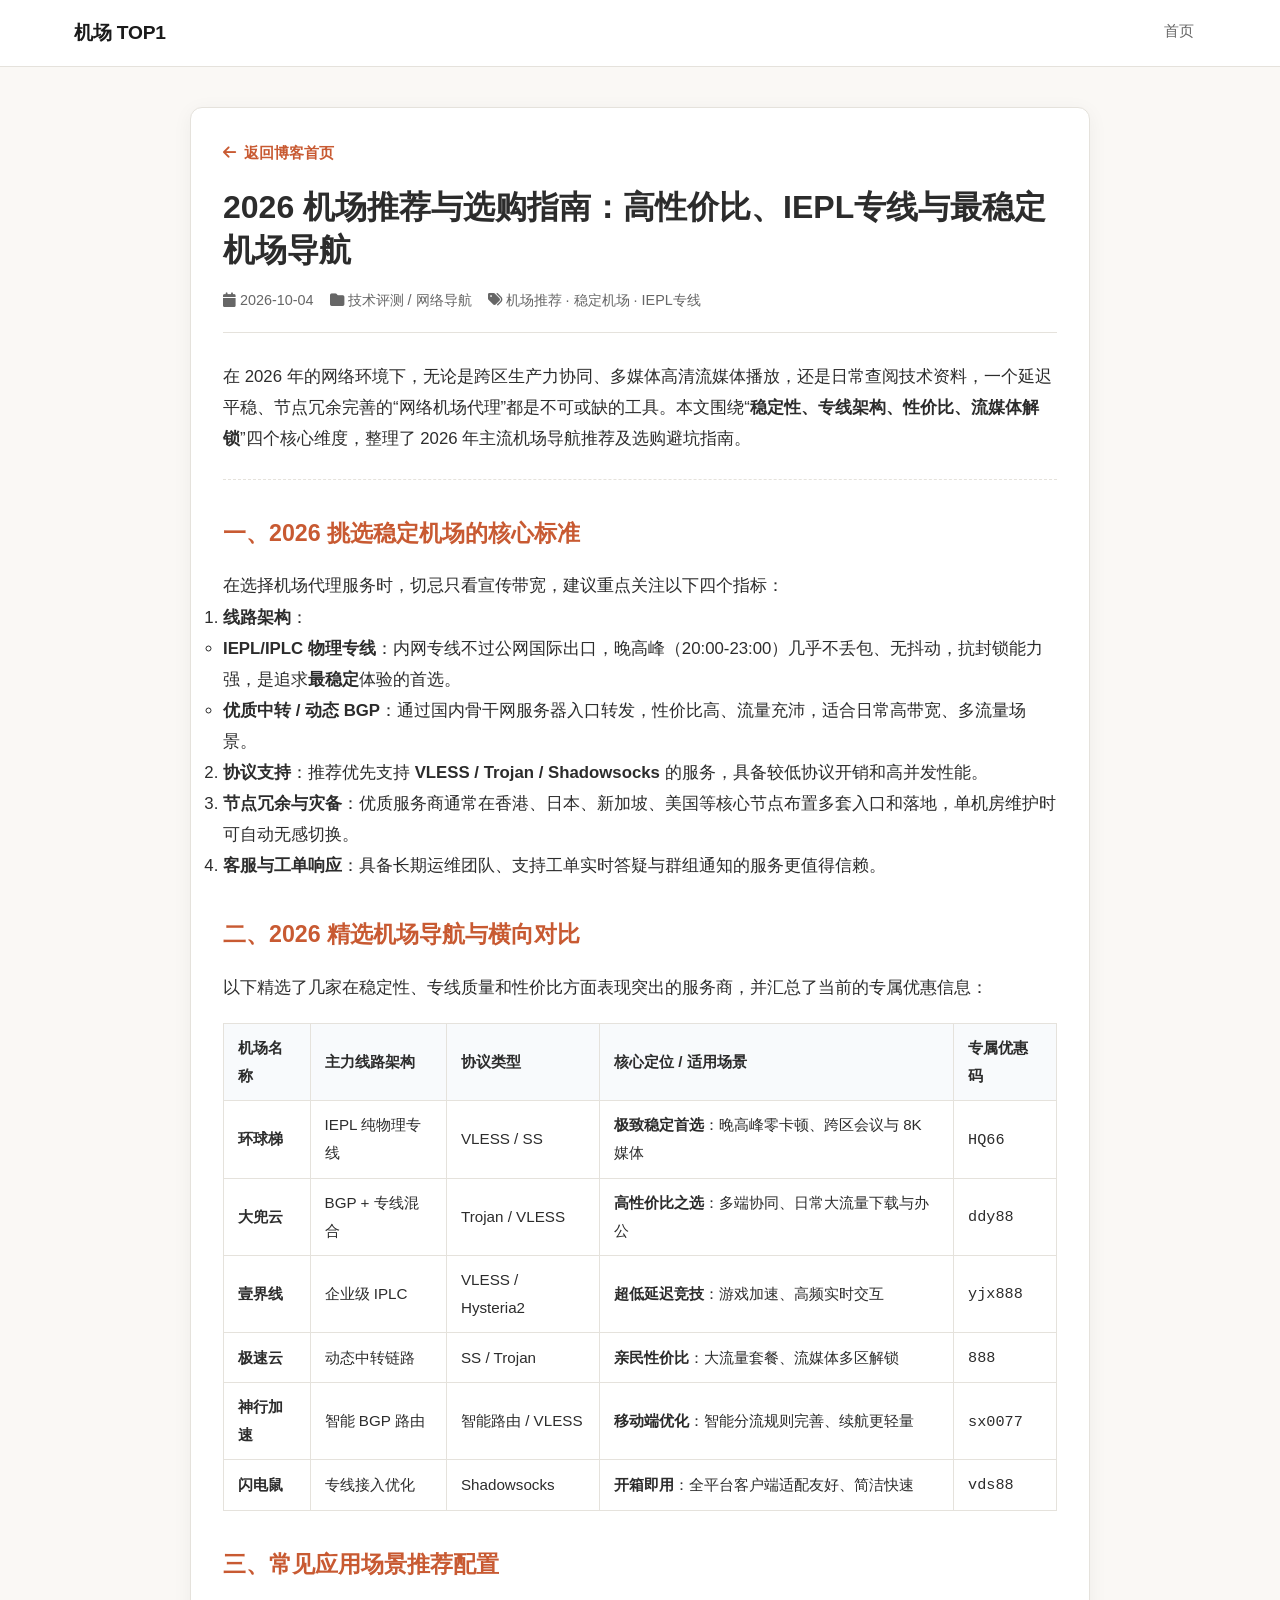
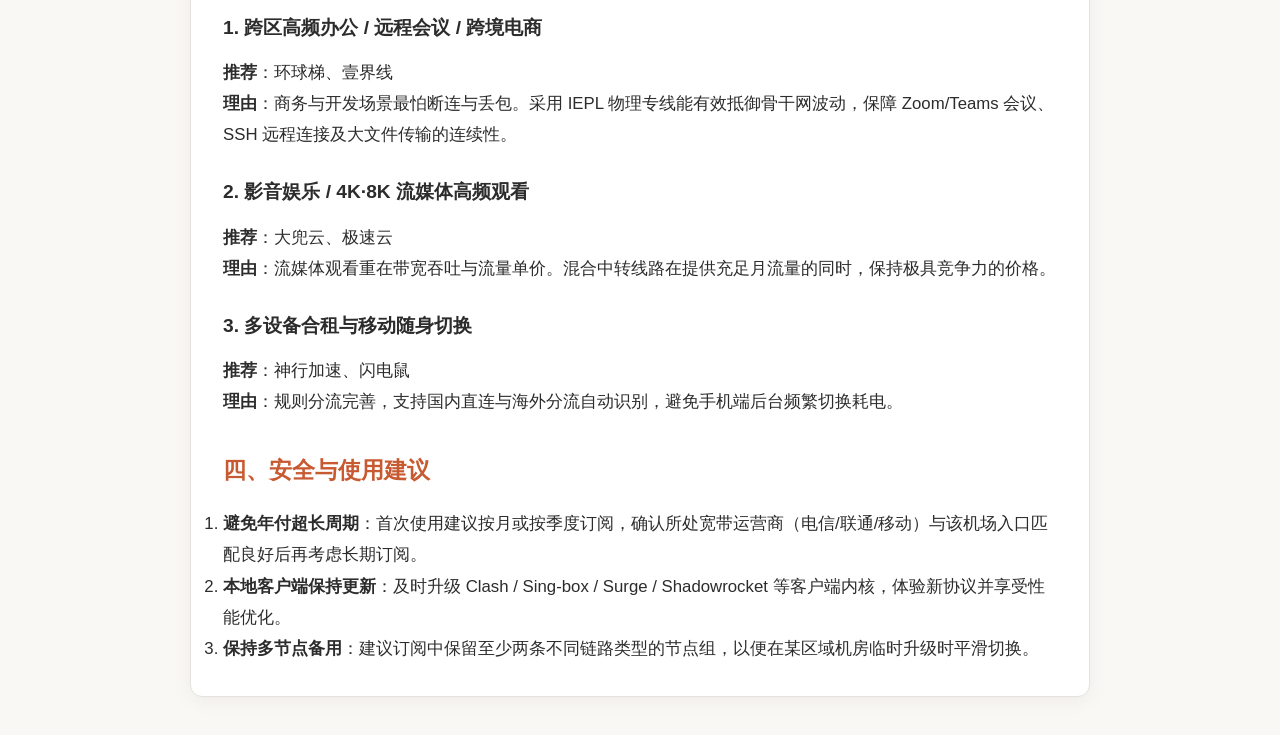
==== posts/2026-airport-recommendation-guide.html @ deb45aac "feat: integrate 2026 airport recommendation guide into index.html and generate static post HTML page" ====
<!DOCTYPE html>
<html lang="zh-CN">
<head>
    <meta charset="UTF-8">
    <meta name="viewport" content="width=device-width, initial-scale=1.0">
    <title>2026 机场推荐与选购指南：高性价比、IEPL专线与最稳定机场导航 - 机场 TOP1</title>
    <meta name="description" content="2026 最新机场推荐与导航评测。盘点环球梯、大兜云、壹界线等主流高性价比与IEPL专线稳定机场，附专属优惠码与选购避坑指南。">
    <!-- Google Fonts -->
    <link rel="preconnect" href="https://fonts.googleapis.com">
    <link rel="preconnect" href="https://fonts.gstatic.com" crossorigin>
    <link href="https://fonts.googleapis.com/css2?family=Inter:wght@300;400;500;600;700;800&family=JetBrains+Mono:wght@400;500;700&family=Outfit:wght@500;600;700;800&display=swap" rel="stylesheet">
    <!-- FontAwesome for Icons -->
    <link rel="stylesheet" href="https://cdnjs.cloudflare.com/ajax/libs/font-awesome/6.4.0/css/all.min.css">
    <link rel="stylesheet" href="../css/styles.css">
    <style>
        .post-container {
            max-width: 900px;
            margin: 40px auto;
            padding: 32px;
            background: var(--bg-card, #FFFFFF);
            border: 1px solid var(--border-color, #E2E8F0);
            border-radius: 12px;
            box-shadow: 0 4px 20px rgba(0,0,0,0.05);
        }
        .post-header {
            margin-bottom: 28px;
            padding-bottom: 20px;
            border-bottom: 1px solid var(--border-color, #E2E8F0);
        }
        .post-title {
            font-size: 2rem;
            font-weight: 800;
            color: var(--text-main, #1A202C);
            line-height: 1.35;
            margin-bottom: 16px;
        }
        .post-meta {
            display: flex;
            gap: 16px;
            flex-wrap: wrap;
            font-size: 0.9rem;
            color: var(--text-muted, #64748B);
        }
        .post-content {
            font-size: 1.05rem;
            line-height: 1.85;
            color: var(--text-main, #334155);
        }
        .post-content h2 {
            font-size: 1.45rem;
            margin-top: 32px;
            margin-bottom: 16px;
            color: var(--primary-cyan, #0284C7);
        }
        .post-content h3 {
            font-size: 1.2rem;
            margin-top: 24px;
            margin-bottom: 12px;
        }
        .post-content table {
            width: 100%;
            border-collapse: collapse;
            margin: 20px 0;
        }
        .post-content th, .post-content td {
            border: 1px solid var(--border-color, #CBD5E1);
            padding: 10px 14px;
            text-align: left;
            font-size: 0.95rem;
        }
        .post-content th {
            background: var(--bg-alt, #F8FAFC);
        }
        .back-home {
            display: inline-flex;
            align-items: center;
            gap: 8px;
            margin-bottom: 20px;
            color: var(--primary-cyan, #0284C7);
            font-weight: 600;
            text-decoration: none;
        }
    </style>
</head>
<body>
    <header class="site-header">
        <div class="header-container">
            <a href="../index.html" class="brand-logo" style="text-decoration:none;">
                <span class="brand-name">机场 TOP1</span>
            </a>
            <nav class="main-nav">
                <ul class="nav-list">
                    <li class="nav-item"><a href="../index.html" style="color:inherit;text-decoration:none;">首页</a></li>
                </ul>
            </nav>
        </div>
    </header>

    <main class="post-container">
        <a href="../index.html#blog" class="back-home"><i class="fa-solid fa-arrow-left"></i> 返回博客首页</a>
        
        <article class="post-header">
            <h1 class="post-title">2026 机场推荐与选购指南：高性价比、IEPL专线与最稳定机场导航</h1>
            <div class="post-meta">
                <span><i class="fa-solid fa-calendar"></i> 2026-10-04</span>
                <span><i class="fa-solid fa-folder"></i> 技术评测 / 网络导航</span>
                <span><i class="fa-solid fa-tags"></i> 机场推荐 · 稳定机场 · IEPL专线</span>
            </div>
        </article>

        <section class="post-content">
            <p>在 2026 年的网络环境下，无论是跨区生产力协同、多媒体高清流媒体播放，还是日常查阅技术资料，一个延迟平稳、节点冗余完善的“网络机场代理”都是不可或缺的工具。本文围绕“<strong>稳定性、专线架构、性价比、流媒体解锁</strong>”四个核心维度，整理了 2026 年主流机场导航推荐及选购避坑指南。</p>

            <hr style="margin:24px 0; border:0; border-top:1px dashed var(--border-color,#CBD5E1);">

            <h2>一、2026 挑选稳定机场的核心标准</h2>
            <p>在选择机场代理服务时，切忌只看宣传带宽，建议重点关注以下四个指标：</p>
            <ol>
                <li><strong>线路架构</strong>：
                    <ul>
                        <li><strong>IEPL/IPLC 物理专线</strong>：内网专线不过公网国际出口，晚高峰（20:00-23:00）几乎不丢包、无抖动，抗封锁能力强，是追求<strong>最稳定</strong>体验的首选。</li>
                        <li><strong>优质中转 / 动态 BGP</strong>：通过国内骨干网服务器入口转发，性价比高、流量充沛，适合日常高带宽、多流量场景。</li>
                    </ul>
                </li>
                <li><strong>协议支持</strong>：推荐优先支持 <strong>VLESS / Trojan / Shadowsocks</strong> 的服务，具备较低协议开销和高并发性能。</li>
                <li><strong>节点冗余与灾备</strong>：优质服务商通常在香港、日本、新加坡、美国等核心节点布置多套入口和落地，单机房维护时可自动无感切换。</li>
                <li><strong>客服与工单响应</strong>：具备长期运维团队、支持工单实时答疑与群组通知的服务更值得信赖。</li>
            </ol>

            <h2>二、2026 精选机场导航与横向对比</h2>
            <p>以下精选了几家在稳定性、专线质量和性价比方面表现突出的服务商，并汇总了当前的专属优惠信息：</p>
            <table>
                <thead>
                    <tr>
                        <th>机场名称</th>
                        <th>主力线路架构</th>
                        <th>协议类型</th>
                        <th>核心定位 / 适用场景</th>
                        <th>专属优惠码</th>
                    </tr>
                </thead>
                <tbody>
                    <tr>
                        <td><strong>环球梯</strong></td>
                        <td>IEPL 纯物理专线</td>
                        <td>VLESS / SS</td>
                        <td><strong>极致稳定首选</strong>：晚高峰零卡顿、跨区会议与 8K 媒体</td>
                        <td><code>HQ66</code></td>
                    </tr>
                    <tr>
                        <td><strong>大兜云</strong></td>
                        <td>BGP + 专线混合</td>
                        <td>Trojan / VLESS</td>
                        <td><strong>高性价比之选</strong>：多端协同、日常大流量下载与办公</td>
                        <td><code>ddy88</code></td>
                    </tr>
                    <tr>
                        <td><strong>壹界线</strong></td>
                        <td>企业级 IPLC</td>
                        <td>VLESS / Hysteria2</td>
                        <td><strong>超低延迟竞技</strong>：游戏加速、高频实时交互</td>
                        <td><code>yjx888</code></td>
                    </tr>
                    <tr>
                        <td><strong>极速云</strong></td>
                        <td>动态中转链路</td>
                        <td>SS / Trojan</td>
                        <td><strong>亲民性价比</strong>：大流量套餐、流媒体多区解锁</td>
                        <td><code>888</code></td>
                    </tr>
                    <tr>
                        <td><strong>神行加速</strong></td>
                        <td>智能 BGP 路由</td>
                        <td>智能路由 / VLESS</td>
                        <td><strong>移动端优化</strong>：智能分流规则完善、续航更轻量</td>
                        <td><code>sx0077</code></td>
                    </tr>
                    <tr>
                        <td><strong>闪电鼠</strong></td>
                        <td>专线接入优化</td>
                        <td>Shadowsocks</td>
                        <td><strong>开箱即用</strong>：全平台客户端适配友好、简洁快速</td>
                        <td><code>vds88</code></td>
                    </tr>
                </tbody>
            </table>

            <h2>三、常见应用场景推荐配置</h2>
            <h3>1. 跨区高频办公 / 远程会议 / 跨境电商</h3>
            <p><strong>推荐</strong>：环球梯、壹界线<br>
            <strong>理由</strong>：商务与开发场景最怕断连与丢包。采用 IEPL 物理专线能有效抵御骨干网波动，保障 Zoom/Teams 会议、SSH 远程连接及大文件传输的连续性。</p>

            <h3>2. 影音娱乐 / 4K·8K 流媒体高频观看</h3>
            <p><strong>推荐</strong>：大兜云、极速云<br>
            <strong>理由</strong>：流媒体观看重在带宽吞吐与流量单价。混合中转线路在提供充足月流量的同时，保持极具竞争力的价格。</p>

            <h3>3. 多设备合租与移动随身切换</h3>
            <p><strong>推荐</strong>：神行加速、闪电鼠<br>
            <strong>理由</strong>：规则分流完善，支持国内直连与海外分流自动识别，避免手机端后台频繁切换耗电。</p>

            <h2>四、安全与使用建议</h2>
            <ol>
                <li><strong>避免年付超长周期</strong>：首次使用建议按月或按季度订阅，确认所处宽带运营商（电信/联通/移动）与该机场入口匹配良好后再考虑长期订阅。</li>
                <li><strong>本地客户端保持更新</strong>：及时升级 Clash / Sing-box / Surge / Shadowrocket 等客户端内核，体验新协议并享受性能优化。</li>
                <li><strong>保持多节点备用</strong>：建议订阅中保留至少两条不同链路类型的节点组，以便在某区域机房临时升级时平滑切换。</li>
            </ol>
        </section>
    </main>
</body>
</html>
---- css/styles.css ----
/* ==========================================================================
   机场 TOP1 - 编辑型暖白/米色资料与独立博客设计系统
   自然留白、质感排版、低饱和砖红/棕橙强调色、舒适可信
   ========================================================================== */

:root {
    /* 暖白 / 米白色页面底色与面板 */
    --bg-dark: #FAF8F5;           /* 暖白/米色页面背景 */
    --bg-card: #FFFFFF;           /* 内容面板 / 卡片纯白 */
    --bg-card-hover: #F4F1EA;     /* 悬停暖灰提亮 */
    --bg-header: #FFFFFF;         /* 顶部白色导航栏背景 */
    --border-color: #E5E2DC;       /* 细灰色分隔线 */
    --border-highlight: #C85A32;   /* 砖红/棕橙高亮边框 */

    /* 编辑型高对比度文字层级 */
    --text-main: #2C2C2C;         /* 主正文字体（深灰接近黑） */
    --text-heading: #1A1A1A;      /* 标题字体（墨黑） */
    --text-muted: #666666;        /* 次要描述字体（中灰） */
    --text-dim: #8C8C8C;          /* 辅助提示字体（浅灰） */

    /* 强调色：低饱和砖红 / 棕橙色 */
    --primary-cyan: #C85A32;      /* 链接 / 当前导航 / 主强调 */
    --primary-blue: #C85A32;      /* 主操作按钮背景 */
    --accent-green: #2E7D32;      /* 低饱和深绿 */
    --accent-red: #D9381E;        /* 低饱和预警红 */

    /* 统一无渐变 */
    --gradient-brand: #C85A32;
    --gradient-danger: #D9381E;

    /* 严禁发光、外阴影与彩色发光描边 */
    --shadow-glass: 0 1px 3px rgba(0, 0, 0, 0.03);
    --shadow-glow: none;
    --backdrop-blur: none;

    /* 统一圆角：6px - 8px */
    --radius-sm: 6px;
    --radius-md: 6px;
    --radius-lg: 8px;
    --radius-full: 6px;

    /* 人文编辑型字体 */
    --font-sans: -apple-system, BlinkMacSystemFont, "PingFang SC", "Hiragino Sans GB", "Microsoft YaHei", "Noto Sans CJK SC", "WenQuanYi Micro Hei", sans-serif;
    --font-heading: var(--font-sans);
    --font-mono: ui-monospace, SFMono-Regular, "SF Mono", Menlo, Consolas, monospace;

    --transition: border-color 0.2s ease, background-color 0.2s ease, color 0.2s ease;
}

/* Reset & Base */
* {
    margin: 0;
    padding: 0;
    box-sizing: border-box;
}

html {
    scroll-behavior: smooth;
}

body {
    background-color: var(--bg-dark);
    color: var(--text-main);
    font-family: var(--font-sans);
    font-size: 15px;
    line-height: 1.7;
    overflow-x: hidden;
    min-height: 100vh;
    display: flex;
    flex-direction: column;
}

/* 顶部提醒条（朴素质感） */
.top-alert-bar {
    background: #F4F1EA;
    color: var(--text-main);
    border-bottom: 1px solid var(--border-color);
    font-size: 0.85rem;
    font-weight: 500;
    padding: 8px 16px;
    position: relative;
    z-index: 1000;
}

.alert-content {
    max-width: 1180px;
    margin: 0 auto;
    display: flex;
    align-items: center;
    justify-content: space-between;
    gap: 12px;
}

.alert-badge {
    background: #EAE6DF;
    color: var(--primary-cyan);
    border: 1px solid var(--border-color);
    padding: 2px 8px;
    border-radius: 4px;
    font-size: 0.75rem;
    white-space: nowrap;
}

.alert-text {
    flex: 1;
    overflow: hidden;
    text-overflow: ellipsis;
    white-space: nowrap;
    color: var(--text-muted);
}

.alert-close {
    background: none;
    border: none;
    color: var(--text-muted);
    font-size: 1.1rem;
    cursor: pointer;
    line-height: 1;
}

.alert-close:hover {
    color: var(--text-heading);
}

/* 顶部白色导航 Header (高度 64-68px，底部细灰线) */
.site-header {
    position: sticky;
    top: 0;
    z-index: 900;
    background: var(--bg-header);
    border-bottom: 1px solid var(--border-color);
    transition: var(--transition);
}

.header-container {
    max-width: 1180px;
    margin: 0 auto;
    padding: 0 24px;
    height: 66px;
    display: flex;
    align-items: center;
    justify-content: space-between;
    gap: 24px;
}

.brand-logo {
    display: flex;
    align-items: center;
    gap: 10px;
    cursor: pointer;
    user-select: none;
}

.logo-icon {
    width: 28px;
    height: 28px;
    border-radius: 4px;
    background: #F4F1EA;
    border: 1px solid var(--border-color);
    display: flex;
    align-items: center;
    justify-content: center;
    color: var(--primary-cyan);
    font-size: 0.95rem;
}

.brand-name {
    font-family: var(--font-heading);
    font-size: 1.2rem;
    font-weight: 700;
    color: var(--text-heading);
    display: block;
    line-height: 1.1;
    letter-spacing: -0.01em;
}

.brand-accent {
    color: var(--primary-cyan);
    margin-left: 2px;
}

.brand-tagline {
    display: none;
}

/* 主导航项：普通文字导航 */
.main-nav {
    display: flex;
    align-items: center;
}

.nav-list {
    display: flex;
    list-style: none;
    gap: 4px;
}

.nav-item {
    padding: 6px 12px;
    border-radius: 6px;
    font-size: 0.92rem;
    font-weight: 500;
    color: var(--text-muted);
    cursor: pointer;
    transition: var(--transition);
    display: flex;
    align-items: center;
    user-select: none;
    border-bottom: 2px solid transparent;
}

.nav-item i {
    display: none !important;
}

.nav-item:hover {
    color: var(--text-heading);
    background: rgba(0, 0, 0, 0.03);
}

.nav-item.active {
    color: var(--primary-cyan);
    background: transparent;
    border-bottom: 2px solid var(--primary-cyan);
    border-radius: 0;
    font-weight: 600;
}

.nav-item.text-danger {
    color: var(--accent-red);
}

.nav-item.text-danger.active {
    color: var(--accent-red);
    border-bottom: 2px solid var(--accent-red);
    background: transparent;
}

.nav-link-subtle {
    color: var(--text-muted);
    font-size: 0.88rem;
    text-decoration: none;
    padding: 4px 8px;
    border-radius: 4px;
    transition: var(--transition);
}

.nav-link-subtle:hover {
    color: var(--primary-cyan);
}

/* 搜索框 (次要不抢眼) */
.header-actions {
    display: flex;
    align-items: center;
    gap: 12px;
}

.search-box {
    position: relative;
    width: 150px;
    transition: var(--transition);
}

.search-box:focus-within {
    width: 200px;
}

.search-icon {
    position: absolute;
    left: 10px;
    top: 50%;
    transform: translateY(-50%);
    color: var(--text-dim);
    font-size: 0.8rem;
}

.search-box input {
    width: 100%;
    padding: 5px 10px 5px 30px;
    border-radius: 6px;
    border: 1px solid var(--border-color);
    background: #F4F1EA;
    color: var(--text-main);
    font-size: 0.82rem;
    outline: none;
    transition: var(--transition);
}

.search-box input:focus {
    border-color: var(--primary-cyan);
    background: #FFFFFF;
}

.theme-toggle {
    display: none !important;
}

.mobile-menu-btn {
    display: none;
    background: none;
    border: 1px solid var(--border-color);
    color: var(--text-main);
    font-size: 1.1rem;
    width: 34px;
    height: 34px;
    border-radius: 6px;
    cursor: pointer;
    align-items: center;
    justify-content: center;
}

/* Mobile Nav Drawer */
.mobile-nav-drawer {
    display: none;
    background: var(--bg-card);
    border-bottom: 1px solid var(--border-color);
    padding: 12px 24px;
}

.mobile-nav-list {
    list-style: none;
    display: flex;
    flex-direction: column;
    gap: 8px;
}

.mobile-nav-list li {
    font-size: 0.95rem;
    font-weight: 500;
    color: var(--text-main);
    padding: 8px 0;
    border-bottom: 1px solid var(--border-color);
    cursor: pointer;
}

.mobile-nav-list li i {
    display: none;
}

/* Main Content Layout (1180px 居中大面积留白) */
.main-content {
    flex: 1;
    max-width: 1180px;
    width: 100%;
    margin: 0 auto;
    padding: 32px 24px 70px;
}

.view-section {
    display: none;
}

.view-section.active {
    display: block;
}

/* 页面统一标题区 */
.page-title-box {
    margin-bottom: 24px;
    padding-bottom: 16px;
    border-bottom: 1px solid var(--border-color);
}

.page-title-box h1 {
    font-family: var(--font-heading);
    font-size: 1.6rem;
    font-weight: 600;
    color: var(--text-heading);
    display: flex;
    align-items: center;
    gap: 10px;
}

.page-title-box h1 i {
    display: none; /* 移除大图标 */
}

.page-title-box p {
    font-size: 0.92rem;
    color: var(--text-muted);
    margin-top: 4px;
}

.page-title-box.border-red {
    border-bottom-color: var(--accent-red);
}

/* 朴素 Hero Banner */
.hero-banner {
    background: var(--bg-card);
    border: 1px solid var(--border-color);
    border-radius: 8px;
    padding: 32px 36px;
    margin-bottom: 24px;
    box-shadow: 0 1px 3px rgba(0,0,0,0.02);
}

.hero-body {
    max-width: 850px;
}

.hero-badge {
    display: inline-flex;
    align-items: center;
    gap: 6px;
    background: #F4F1EA;
    color: var(--primary-cyan);
    border: 1px solid var(--border-color);
    padding: 3px 10px;
    border-radius: 6px;
    font-size: 0.8rem;
    font-weight: 500;
    margin-bottom: 14px;
}

.hero-title {
    font-family: var(--font-heading);
    font-size: 1.8rem;
    font-weight: 700;
    line-height: 1.3;
    color: var(--text-heading);
    margin-bottom: 12px;
    letter-spacing: -0.02em;
}

.gradient-text {
    color: var(--primary-cyan);
    background: none;
    -webkit-text-fill-color: initial;
}

.hero-subtitle {
    font-size: 0.98rem;
    color: var(--text-muted);
    line-height: 1.7;
    margin-bottom: 20px;
}

.hero-stats {
    display: flex;
    gap: 32px;
    margin-bottom: 20px;
    padding: 12px 0;
    border-top: 1px solid var(--border-color);
    border-bottom: 1px solid var(--border-color);
    flex-wrap: wrap;
}

.stat-item {
    display: flex;
    flex-direction: column;
}

.stat-num {
    font-family: var(--font-mono);
    font-size: 1.3rem;
    font-weight: 700;
    color: var(--primary-cyan);
}

.stat-label {
    font-size: 0.8rem;
    color: var(--text-dim);
}

.hero-actions {
    display: flex;
    gap: 10px;
    flex-wrap: wrap;
}

/* 按钮规范 (低饱和砖红 / 灰框次要) */
.btn {
    display: inline-flex;
    align-items: center;
    justify-content: center;
    gap: 6px;
    padding: 8px 16px;
    border-radius: 6px;
    font-size: 0.9rem;
    font-weight: 500;
    cursor: pointer;
    transition: var(--transition);
    border: 1px solid transparent;
    outline: none;
    text-decoration: none;
}

.btn-primary {
    background: var(--primary-blue);
    color: #ffffff !important;
    border-color: transparent;
}

.btn-primary:hover {
    background: #B34E2B;
}

.btn-glass, .btn-secondary {
    background: #F4F1EA;
    color: var(--text-main) !important;
    border: 1px solid var(--border-color);
}

.btn-glass:hover, .btn-secondary:hover {
    background: #EAE6DF;
    border-color: #C5C2BC;
}

.btn-gold {
    background: #F4F1EA;
    color: var(--primary-cyan) !important;
    border: 1px solid var(--border-color);
}

.btn-gold:hover {
    background: #EAE6DF;
    border-color: var(--primary-cyan);
}

.btn-sm {
    padding: 5px 10px;
    font-size: 0.82rem;
}

.btn-lg {
    padding: 10px 20px;
    font-size: 0.95rem;
}

.btn-block {
    width: 100%;
}

/* 强力主推卡片 */
.flagship-spotlight-card {
    background: var(--bg-card);
    border: 1px solid var(--border-color);
    border-radius: 8px;
    margin: 20px 0 28px;
    position: relative;
    overflow: hidden;
    box-shadow: 0 1px 3px rgba(0,0,0,0.02);
}

.spotlight-badge-ribbon {
    background: #F4F1EA;
    color: var(--primary-cyan);
    font-size: 0.82rem;
    font-weight: 600;
    padding: 4px 14px;
    display: inline-flex;
    align-items: center;
    gap: 6px;
    border-bottom-right-radius: 6px;
    border-right: 1px solid var(--border-color);
    border-bottom: 1px solid var(--border-color);
}

.spotlight-content {
    padding: 20px 24px;
    display: flex;
    align-items: center;
    justify-content: space-between;
    gap: 28px;
    flex-wrap: wrap;
}

.spotlight-left {
    display: flex;
    align-items: center;
    gap: 16px;
    flex: 1;
    min-width: 300px;
}

.spotlight-logo-wrapper {
    position: relative;
    flex-shrink: 0;
}

.spotlight-logo {
    width: 56px;
    height: 56px;
    border-radius: 6px;
    border: 1px solid var(--border-color);
    object-fit: cover;
}

.spotlight-rank {
    position: absolute;
    bottom: -4px;
    right: -4px;
    background: #F4F1EA;
    color: var(--primary-cyan);
    border: 1px solid var(--border-color);
    font-size: 0.7rem;
    font-weight: 600;
    padding: 1px 5px;
    border-radius: 4px;
}

.spotlight-title {
    font-size: 1.3rem;
    font-weight: 700;
    color: var(--text-heading);
    display: flex;
    align-items: center;
    gap: 8px;
    flex-wrap: wrap;
    margin-bottom: 4px;
}

.spotlight-tag, .spotlight-tag.gold, .spotlight-tag.cyan {
    font-size: 0.75rem;
    padding: 2px 8px;
    border-radius: 4px;
    background: #F4F1EA;
    color: var(--primary-cyan);
    border: 1px solid var(--border-color);
    font-weight: 500;
}

.spotlight-subtitle {
    font-size: 0.9rem;
    color: var(--text-muted);
    line-height: 1.5;
    margin-bottom: 8px;
}

.spotlight-highlights {
    display: flex;
    gap: 14px;
    flex-wrap: wrap;
    font-size: 0.82rem;
    color: var(--text-dim);
}

.spotlight-right {
    display: flex;
    flex-direction: column;
    align-items: flex-end;
    gap: 10px;
    min-width: 250px;
}

.spotlight-price-box {
    text-align: right;
}

.price-label {
    font-size: 0.78rem;
    color: var(--text-dim);
}

.price-val {
    display: flex;
    align-items: baseline;
    gap: 4px;
}

.price-val .currency {
    color: var(--primary-cyan);
    font-size: 1rem;
    font-weight: 600;
}

.price-val .amount {
    color: var(--text-heading);
    font-size: 1.8rem;
    font-weight: 700;
    font-family: var(--font-mono);
    line-height: 1;
}

.price-val .unit {
    color: var(--text-muted);
    font-size: 0.82rem;
}

.price-original {
    font-size: 0.8rem;
    color: var(--text-dim);
    text-decoration: line-through;
    margin-left: 6px;
}

.spotlight-coupon-box {
    background: #FAF7F2;
    border: 1px dashed var(--border-color);
    border-radius: 6px;
    padding: 6px 12px;
    display: flex;
    align-items: center;
    justify-content: space-between;
    gap: 12px;
    cursor: pointer;
    width: 100%;
}

.spotlight-coupon-box .coupon-label {
    font-size: 0.8rem;
    color: var(--text-muted);
}

.spotlight-coupon-box .coupon-code {
    font-family: var(--font-mono);
    font-size: 1.05rem;
    font-weight: 700;
    color: var(--primary-cyan);
}

.spotlight-actions {
    display: flex;
    gap: 8px;
    width: 100%;
}

.spotlight-btn-glow {
    background: var(--primary-blue) !important;
    color: #ffffff !important;
    border: none !important;
    box-shadow: none !important;
    border-radius: 6px;
    font-weight: 500 !important;
    flex: 1;
    text-align: center;
}

.spotlight-btn-glow:hover {
    background: #B34E2B !important;
}

/* 分类索引矩阵 */
.quick-categories {
    display: grid;
    grid-template-columns: repeat(auto-fit, minmax(240px, 1fr));
    gap: 16px;
    margin-bottom: 32px;
}

.category-card {
    background: var(--bg-card);
    border: 1px solid var(--border-color);
    border-radius: 8px;
    padding: 18px;
    cursor: pointer;
    transition: var(--transition);
}

.category-card:hover {
    border-color: #C5C2BC;
    background: var(--bg-card-hover);
}

.card-icon {
    width: 32px;
    height: 32px;
    border-radius: 6px;
    display: flex;
    align-items: center;
    justify-content: center;
    font-size: 1rem;
    margin-bottom: 10px;
    background: #F4F1EA;
    color: var(--primary-cyan);
}

.category-card h3 {
    font-size: 1rem;
    font-weight: 600;
    color: var(--text-heading);
    margin-bottom: 4px;
}

.category-card p {
    font-size: 0.85rem;
    color: var(--text-muted);
    line-height: 1.5;
}

/* 朴素机场列表卡片 */
.airport-grid {
    display: grid;
    grid-template-columns: repeat(auto-fill, minmax(330px, 1fr));
    gap: 16px;
}

.airport-card {
    background: var(--bg-card);
    border: 1px solid var(--border-color);
    border-radius: 8px;
    padding: 20px;
    display: flex;
    flex-direction: column;
    justify-content: space-between;
    transition: var(--transition);
    position: relative;
}

.airport-card:hover {
    border-color: #C5C2BC;
}

/* 优惠码条 */
.coupon-highlight-bar {
    background: #FAF7F2;
    border: 1px dashed var(--border-color);
    border-radius: 6px;
    padding: 6px 12px;
    margin: 10px 0 14px;
    display: flex;
    align-items: center;
    justify-content: space-between;
    cursor: pointer;
    transition: var(--transition);
}

.coupon-highlight-bar:hover {
    border-color: var(--primary-cyan);
}

.coupon-tag-badge {
    background: #F4F1EA;
    color: var(--text-muted);
    border: 1px solid var(--border-color);
    font-size: 0.72rem;
    font-weight: 500;
    padding: 2px 6px;
    border-radius: 4px;
}

.coupon-code-val {
    font-family: var(--font-mono);
    font-size: 0.95rem;
    font-weight: 700;
    color: var(--primary-cyan);
}

/* 规格明细 */
.ap-specs {
    background: #FAF7F2;
    border: 1px solid var(--border-color);
    border-radius: 6px;
    padding: 10px;
    display: grid;
    grid-template-columns: 1fr 1fr;
    gap: 6px 10px;
    margin-bottom: 14px;
    font-size: 0.8rem;
}

.spec-item span {
    color: var(--text-dim);
    display: block;
    font-size: 0.72rem;
}

.spec-item strong {
    color: var(--text-main);
    font-weight: 600;
}

.ap-tags {
    display: flex;
    gap: 6px;
    flex-wrap: wrap;
    margin-bottom: 14px;
}

.tag-chip {
    background: #F4F1EA;
    color: #4A4A4A;
    border: 1px solid #E2DFD7;
    font-size: 0.72rem;
    padding: 2px 8px;
    border-radius: 4px;
    font-weight: 500;
}

.ap-footer {
    display: flex;
    align-items: center;
    justify-content: space-between;
    padding-top: 12px;
    border-top: 1px solid var(--border-color);
}

.ap-price .price-num {
    font-family: var(--font-mono);
    font-size: 1.25rem;
    font-weight: 600;
    color: var(--text-heading);
}

.ap-price .price-unit {
    font-size: 0.75rem;
    color: var(--text-muted);
}

/* 表格样式 */
.directory-table-wrapper, .compare-table-container {
    background: var(--bg-card);
    border: 1px solid var(--border-color);
    border-radius: 8px;
    overflow-x: auto;
    box-shadow: 0 1px 3px rgba(0,0,0,0.02);
}

.directory-table, .compare-table {
    width: 100%;
    border-collapse: collapse;
    text-align: left;
    font-size: 0.88rem;
}

.directory-table th, .compare-table th {
    background: #F4F1EA;
    color: var(--text-heading);
    font-weight: 600;
    padding: 12px 14px;
    border-bottom: 1px solid var(--border-color);
}

.directory-table td, .compare-table td {
    padding: 12px 14px;
    border-bottom: 1px solid #E5E2DC;
    color: var(--text-main);
}

.row-highlight-cyan, .row-highlight-gold {
    background: rgba(200, 90, 50, 0.04) !important;
}

/* 博客文章纵向阅读流 (3:1 比例) */
.reviews-layout {
    display: grid;
    grid-template-columns: 1fr 280px;
    gap: 28px;
}

.reviews-main {
    display: flex;
    flex-direction: column;
    gap: 16px;
}

.review-card {
    background: var(--bg-card);
    border: 1px solid var(--border-color);
    border-radius: 8px;
    padding: 20px 24px;
    transition: var(--transition);
}

.review-card:hover {
    border-color: #C5C2BC;
}

.rev-title {
    font-family: var(--font-heading);
    font-size: 1.15rem;
    font-weight: 700;
    color: var(--text-heading);
    line-height: 1.4;
}

.rev-meta {
    display: flex;
    gap: 12px;
    font-size: 0.78rem;
    color: var(--text-dim);
    margin-top: 6px;
}

.rev-summary {
    font-size: 0.92rem;
    color: var(--text-muted);
    line-height: 1.7;
    margin-top: 10px;
}

.sidebar-box {
    background: var(--bg-card);
    border: 1px solid var(--border-color);
    border-radius: 8px;
    padding: 18px;
    margin-bottom: 16px;
}

.sidebar-box h3 {
    font-size: 0.98rem;
    font-weight: 600;
    color: var(--text-heading);
    margin-bottom: 10px;
    display: flex;
    align-items: center;
    gap: 6px;
}

/* 筛选栏 */
.filter-toolbar {
    background: var(--bg-card);
    border: 1px solid var(--border-color);
    border-radius: 8px;
    padding: 14px 18px;
    margin-bottom: 20px;
    display: flex;
    flex-direction: column;
    gap: 10px;
}

.filter-group {
    display: flex;
    align-items: center;
    gap: 6px;
    flex-wrap: wrap;
}

.filter-label {
    font-size: 0.82rem;
    font-weight: 600;
    color: var(--text-muted);
    min-width: 75px;
}

.filter-chip {
    background: #F4F1EA;
    border: 1px solid var(--border-color);
    color: var(--text-muted);
    padding: 4px 10px;
    border-radius: 6px;
    font-size: 0.8rem;
    font-weight: 500;
    cursor: pointer;
    transition: var(--transition);
}

.filter-chip:hover {
    border-color: #C5C2BC;
    color: var(--text-heading);
}

.filter-chip.active {
    background: #EAE6DF;
    color: var(--primary-cyan);
    border-color: var(--primary-cyan);
    font-weight: 600;
}

/* 跑路黑榜卡片 (低饱和暗红色) */
.blackhole-card {
    background: var(--bg-card);
    border: 1px solid var(--border-color);
    border-left: 3px solid var(--accent-red);
    border-radius: 8px;
    padding: 18px;
    margin-bottom: 14px;
}

.bh-header {
    display: flex;
    align-items: center;
    justify-content: space-between;
    margin-bottom: 6px;
}

.bh-title {
    font-size: 1.05rem;
    font-weight: 600;
    color: var(--text-heading);
}

.bh-status {
    background: rgba(217, 56, 30, 0.08);
    color: var(--accent-red);
    border: 1px solid rgba(217, 56, 30, 0.2);
    font-size: 0.72rem;
    font-weight: 500;
    padding: 2px 6px;
    border-radius: 4px;
}

/* FAQ 手风琴块 */
.faq-item {
    background: var(--bg-card);
    border: 1px solid var(--border-color);
    border-radius: 8px;
    padding: 16px 20px;
}

.faq-item summary {
    font-size: 1rem;
    font-weight: 600;
    color: var(--text-heading);
}

/* 删除底部悬浮吸睛广告条 */
.floating-huanqiu-bar {
    display: none !important;
}

/* Toast 通知 */
.toast-container {
    position: fixed;
    bottom: 24px;
    right: 24px;
    z-index: 1100;
    display: flex;
    flex-direction: column;
    gap: 8px;
}

.toast {
    background: #FFFFFF;
    color: var(--text-heading);
    border: 1px solid var(--border-color);
    padding: 10px 16px;
    border-radius: 6px;
    font-size: 0.85rem;
    font-weight: 500;
    box-shadow: 0 4px 16px rgba(0, 0, 0, 0.08);
    display: flex;
    align-items: center;
    gap: 8px;
}

/* Modal 弹窗 */
.modal-overlay {
    position: fixed;
    top: 0;
    left: 0;
    width: 100vw;
    height: 100vh;
    background: rgba(0, 0, 0, 0.4);
    z-index: 1200;
    display: flex;
    align-items: center;
    justify-content: center;
    padding: 20px;
    opacity: 0;
    visibility: hidden;
    transition: var(--transition);
}

.modal-overlay.active {
    opacity: 1;
    visibility: visible;
}

.modal-card {
    background: var(--bg-card);
    border: 1px solid var(--border-color);
    border-radius: 8px;
    max-width: 800px;
    width: 100%;
    max-height: 85vh;
    overflow-y: auto;
    padding: 32px;
    position: relative;
    box-shadow: 0 10px 30px rgba(0, 0, 0, 0.12);
}

.modal-close {
    position: absolute;
    top: 16px;
    right: 16px;
    background: none;
    border: none;
    color: var(--text-muted);
    font-size: 1.4rem;
    cursor: pointer;
}

.modal-close:hover {
    color: var(--text-heading);
}

/* Footer 页脚 */
.site-footer {
    background: var(--bg-card);
    border-top: 1px solid var(--border-color);
    padding: 40px 0 24px;
    margin-top: 60px;
}

.footer-container {
    max-width: 1180px;
    margin: 0 auto;
    padding: 0 24px;
    display: grid;
    grid-template-columns: 2fr 1fr 1.5fr;
    gap: 40px;
}

.footer-brand p {
    font-size: 0.88rem;
    color: var(--text-muted);
    margin-top: 10px;
    line-height: 1.6;
}

.footer-links h4, .footer-contact h4 {
    font-size: 0.95rem;
    font-weight: 600;
    color: var(--text-heading);
    margin-bottom: 12px;
}

.footer-links ul {
    list-style: none;
    display: grid;
    grid-template-columns: 1fr 1fr;
    gap: 8px;
}

.footer-links li {
    font-size: 0.85rem;
    color: var(--text-muted);
    cursor: pointer;
}

.footer-links li:hover {
    color: var(--primary-cyan);
}

.footer-contact p {
    font-size: 0.85rem;
    color: var(--text-muted);
    margin-bottom: 6px;
}

.copyright {
    margin-top: 16px;
    font-size: 0.78rem;
    color: var(--text-dim);
}

/* Responsive Rules */
@media (max-width: 992px) {
    .main-nav { display: none; }
    .mobile-menu-btn { display: flex; }
    .reviews-layout { grid-template-columns: 1fr; }
    .footer-container { grid-template-columns: 1fr; gap: 24px; }
    .hero-title { font-size: 1.5rem; }
    .hero-banner { padding: 24px 20px; }
}
/* ==========================================================================
   协议知识与软件指引重构样式
   ========================================================================== */

/* 协议快速导航 */
.proto-quick-nav {
    display: flex;
    gap: 8px;
    flex-wrap: wrap;
    margin-bottom: 28px;
}

.proto-nav-btn {
    background: transparent;
    border: 1px solid var(--border-color);
    color: var(--text-muted);
    padding: 6px 14px;
    border-radius: 6px;
    font-size: 0.88rem;
    font-weight: 500;
    cursor: pointer;
    transition: var(--transition);
}

.proto-nav-btn:hover {
    border-color: #C5C2BC;
    color: var(--text-heading);
}

.proto-nav-btn.active {
    background: transparent;
    color: var(--primary-cyan);
    border-color: var(--primary-cyan);
    font-weight: 600;
}

/* 协议知识卡片 2 列布局 */
.protocol-cards-grid {
    display: grid;
    grid-template-columns: repeat(2, 1fr);
    gap: 20px;
}

@media (max-width: 768px) {
    .protocol-cards-grid {
        grid-template-columns: 1fr;
    }
}

.protocol-card-std {
    background: var(--bg-card);
    border: 1px solid var(--border-color);
    border-radius: 8px;
    padding: 22px;
    display: flex;
    flex-direction: column;
    justify-content: space-between;
    transition: var(--transition);
}

.protocol-card-std:hover {
    border-color: #C5C2BC;
}

.proto-std-name {
    font-size: 1.15rem;
    font-weight: 700;
    color: var(--text-heading);
    margin-bottom: 4px;
}

.proto-std-position {
    font-size: 0.88rem;
    color: var(--text-muted);
    margin-bottom: 16px;
    line-height: 1.5;
}

.proto-fields-list {
    display: flex;
    flex-direction: column;
    gap: 10px;
    background: #FAF7F2;
    border: 1px solid var(--border-color);
    border-radius: 6px;
    padding: 12px 14px;
    margin-bottom: 16px;
    font-size: 0.85rem;
}

.proto-field-item {
    line-height: 1.5;
    color: var(--text-main);
}

.proto-field-item strong {
    color: var(--text-heading);
    font-weight: 600;
    margin-right: 4px;
}

.proto-detail-link {
    font-size: 0.88rem;
    color: var(--primary-cyan);
    font-weight: 600;
    text-decoration: none;
    cursor: pointer;
    align-self: flex-start;
}

.proto-detail-link:hover {
    text-decoration: underline;
}

/* 协议选择建议卡片 3 列布局 */
.proto-choice-grid {
    display: grid;
    grid-template-columns: repeat(3, 1fr);
    gap: 16px;
}

@media (max-width: 850px) {
    .proto-choice-grid {
        grid-template-columns: 1fr;
    }
}

.proto-choice-card {
    background: var(--bg-card);
    border: 1px solid var(--border-color);
    border-radius: 8px;
    padding: 18px 20px;
    display: flex;
    flex-direction: column;
    justify-content: space-between;
}

.proto-choice-card h3 {
    font-size: 1.05rem;
    font-weight: 700;
    color: var(--text-heading);
    margin-bottom: 8px;
}

.proto-choice-card p {
    font-size: 0.88rem;
    color: var(--text-muted);
    line-height: 1.6;
    margin-bottom: 12px;
}

.choice-tag {
    font-size: 0.82rem;
    color: var(--primary-cyan);
    font-weight: 600;
    padding-top: 8px;
    border-top: 1px solid var(--border-color);
}

/* 客户端推荐 4 列布局 */
.client-grid-4col {
    display: grid;
    grid-template-columns: repeat(4, 1fr);
    gap: 16px;
}

@media (max-width: 1024px) {
    .client-grid-4col {
        grid-template-columns: repeat(2, 1fr);
    }
}

@media (max-width: 600px) {
    .client-grid-4col {
        grid-template-columns: 1fr;
    }
}

.client-card-std {
    background: var(--bg-card);
    border: 1px solid var(--border-color);
    border-radius: 8px;
    padding: 20px;
    display: flex;
    flex-direction: column;
    justify-content: space-between;
    transition: var(--transition);
}

.client-card-std:hover {
    border-color: #C5C2BC;
}

.client-card-header {
    display: flex;
    align-items: center;
    gap: 10px;
    margin-bottom: 12px;
}

.client-platform-icon {
    font-size: 1.3rem;
    color: var(--primary-cyan);
}

.client-card-header h3 {
    font-size: 1.1rem;
    font-weight: 700;
    color: var(--text-heading);
}

.client-apps-list {
    font-size: 0.88rem;
    color: var(--text-heading);
    margin-bottom: 8px;
    line-height: 1.5;
}

.client-desc {
    font-size: 0.84rem;
    color: var(--text-muted);
    line-height: 1.5;
    margin-bottom: 14px;
}

.client-link {
    font-size: 0.85rem;
    color: var(--primary-cyan);
    font-weight: 600;
    text-decoration: none;
}

.client-link:hover {
    text-decoration: underline;
}

/* 低调使用前说明页脚块 */
.notice-footer-block {
    background: var(--bg-card);
    border: 1px solid var(--border-color);
    border-radius: 8px;
    padding: 24px;
    margin-top: 32px;
}

.notice-footer-block h3 {
    font-size: 1.05rem;
    font-weight: 700;
    color: var(--text-heading);
    margin-bottom: 12px;
}

.notice-footer-block p {
    font-size: 0.88rem;
    color: var(--text-muted);
    line-height: 1.7;
    margin-bottom: 6px;
}
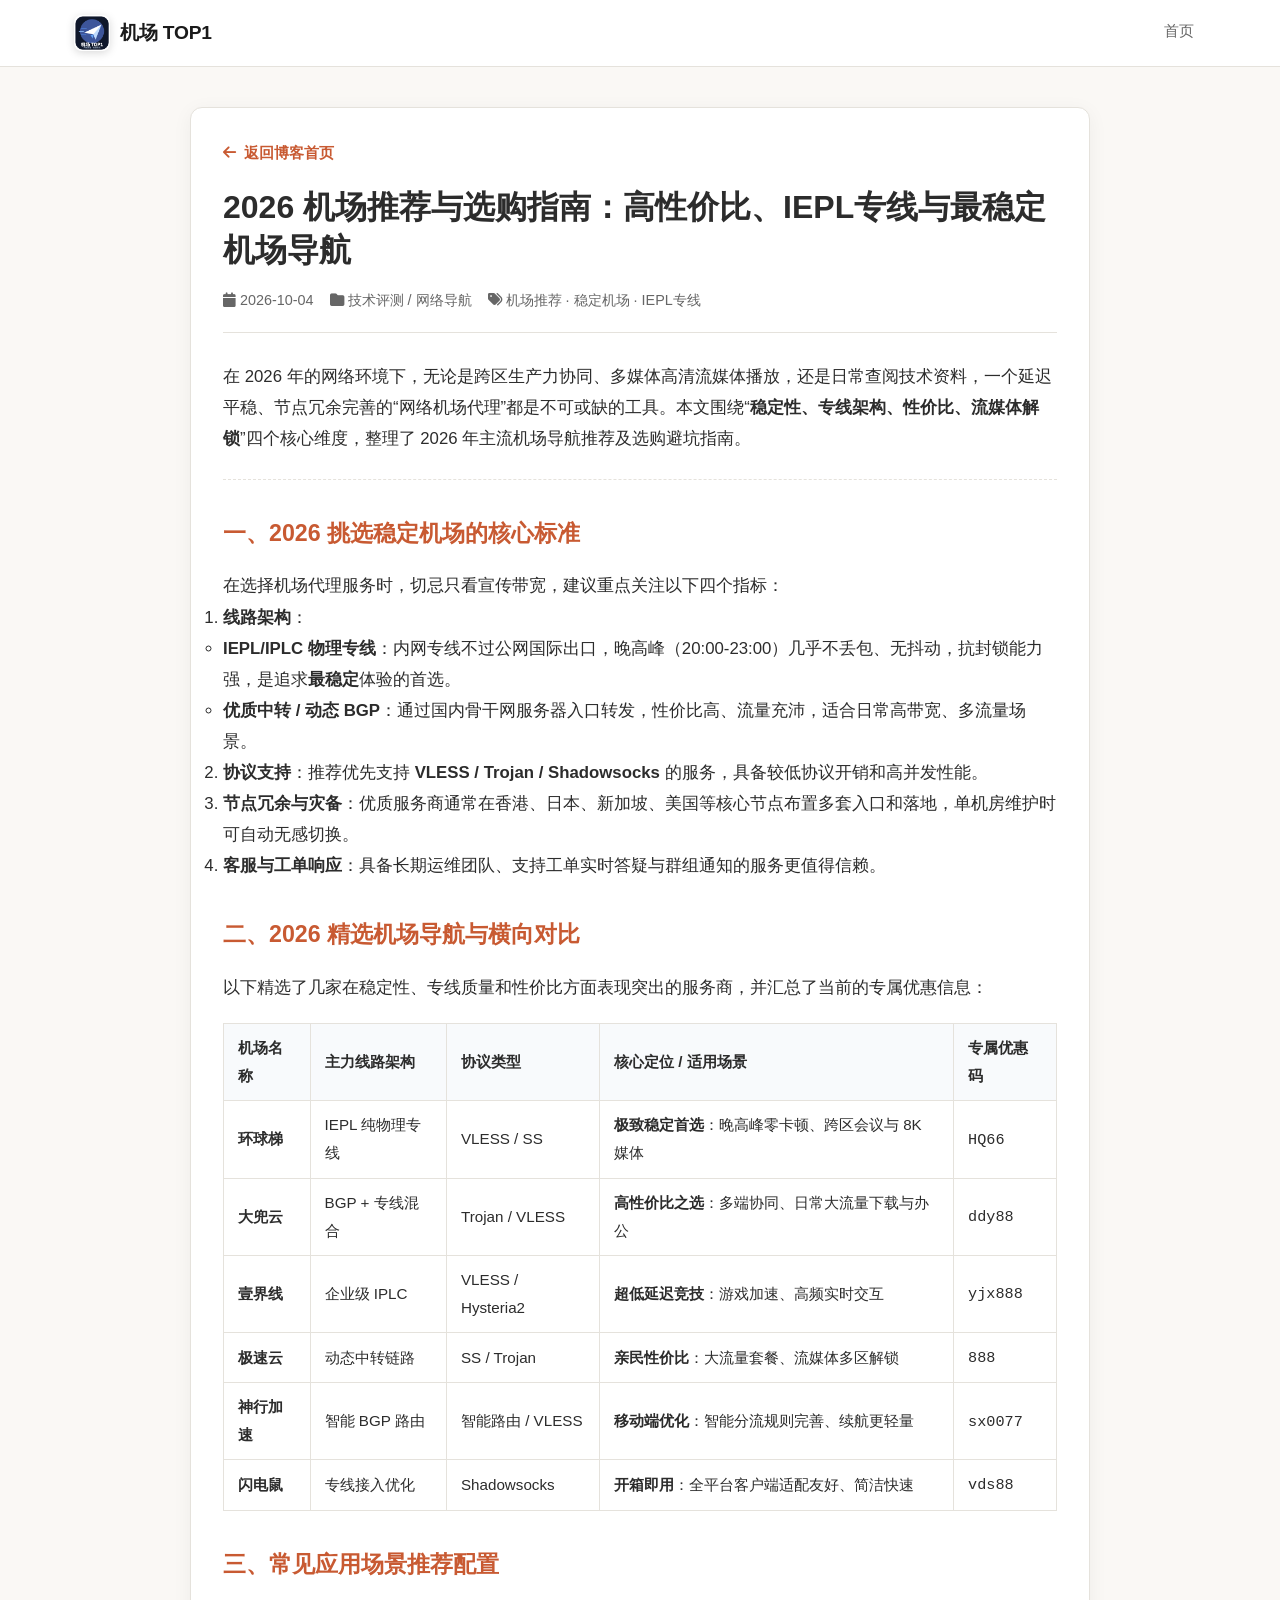
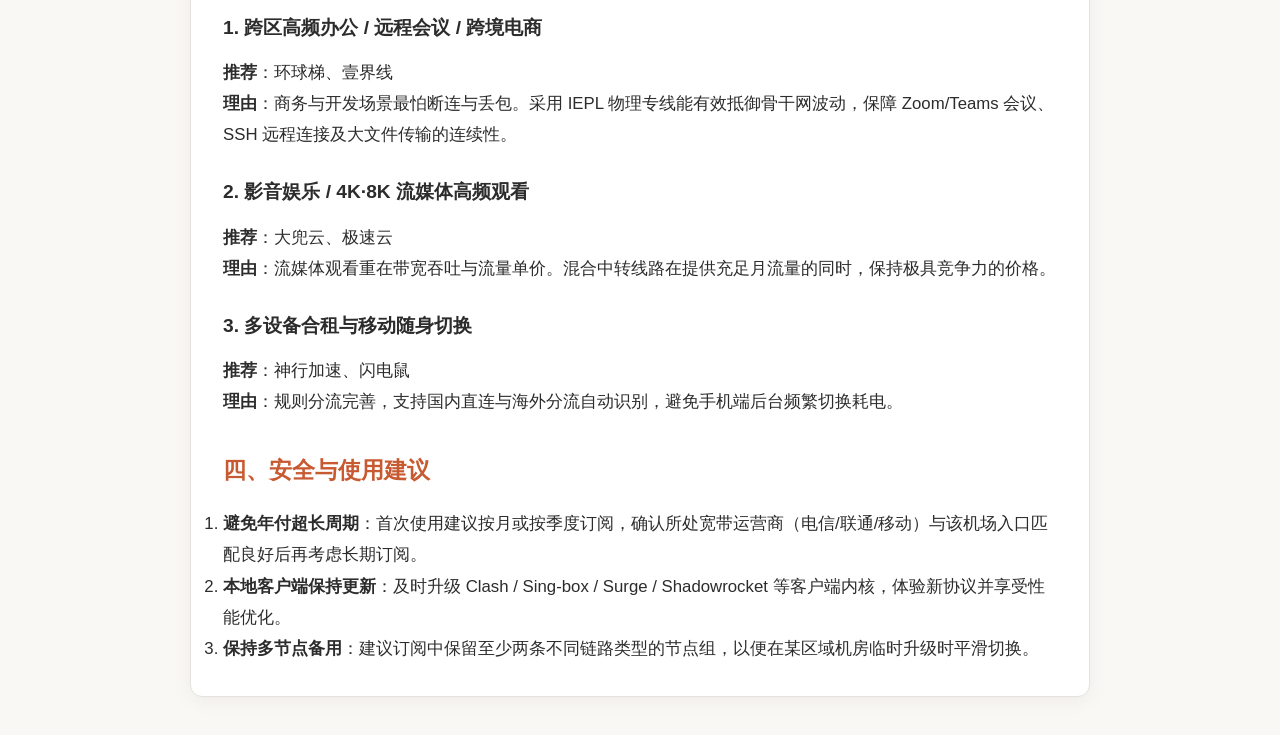
==== commit eb1d9a7d: "feat(logo): add custom blog logo and favicon across site header and footer" ====
--- a/posts/2026-airport-recommendation-guide.html
+++ b/posts/2026-airport-recommendation-guide.html
@@ -11,7 +11,8 @@
     <link href="https://fonts.googleapis.com/css2?family=Inter:wght@300;400;500;600;700;800&family=JetBrains+Mono:wght@400;500;700&family=Outfit:wght@500;600;700;800&display=swap" rel="stylesheet">
     <!-- FontAwesome for Icons -->
     <link rel="stylesheet" href="https://cdnjs.cloudflare.com/ajax/libs/font-awesome/6.4.0/css/all.min.css">
-    <link rel="stylesheet" href="../css/styles.css">
+    <link rel="icon" type="image/png" href="/favicon.png">
+    <link rel="stylesheet" href="/css/styles.css">
     <style>
         .post-container {
             max-width: 900px;
@@ -85,19 +86,20 @@
 <body>
     <header class="site-header">
         <div class="header-container">
-            <a href="../index.html" class="brand-logo" style="text-decoration:none;">
+            <a href="/index.html" class="brand-logo" style="text-decoration:none;">
+                <img src="/images/site-logo.png" alt="机场 TOP1 Logo" class="brand-logo-img">
                 <span class="brand-name">机场 TOP1</span>
             </a>
             <nav class="main-nav">
                 <ul class="nav-list">
-                    <li class="nav-item"><a href="../index.html" style="color:inherit;text-decoration:none;">首页</a></li>
+                    <li class="nav-item"><a href="/index.html" style="color:inherit;text-decoration:none;">首页</a></li>
                 </ul>
             </nav>
         </div>
     </header>
 
     <main class="post-container">
-        <a href="../index.html#blog" class="back-home"><i class="fa-solid fa-arrow-left"></i> 返回博客首页</a>
+        <a href="/index.html#blog" class="back-home"><i class="fa-solid fa-arrow-left"></i> 返回博客首页</a>
         
         <article class="post-header">
             <h1 class="post-title">2026 机场推荐与选购指南：高性价比、IEPL专线与最稳定机场导航</h1>
@@ -206,5 +208,8 @@
             </ol>
         </section>
     </main>
+    <!-- Scripts -->
+    <script src="/js/data.js"></script>
+    <script src="/js/app.js"></script>
 </body>
 </html>
--- a/css/styles.css
+++ b/css/styles.css
@@ -149,6 +149,19 @@
     gap: 10px;
     cursor: pointer;
     user-select: none;
+}
+
+.brand-logo-img {
+    height: 36px;
+    width: 36px;
+    border-radius: 8px;
+    object-fit: cover;
+    box-shadow: 0 2px 8px rgba(0,0,0,0.15);
+    transition: transform 0.2s ease;
+}
+
+.brand-logo:hover .brand-logo-img {
+    transform: scale(1.05);
 }
 
 .logo-icon {
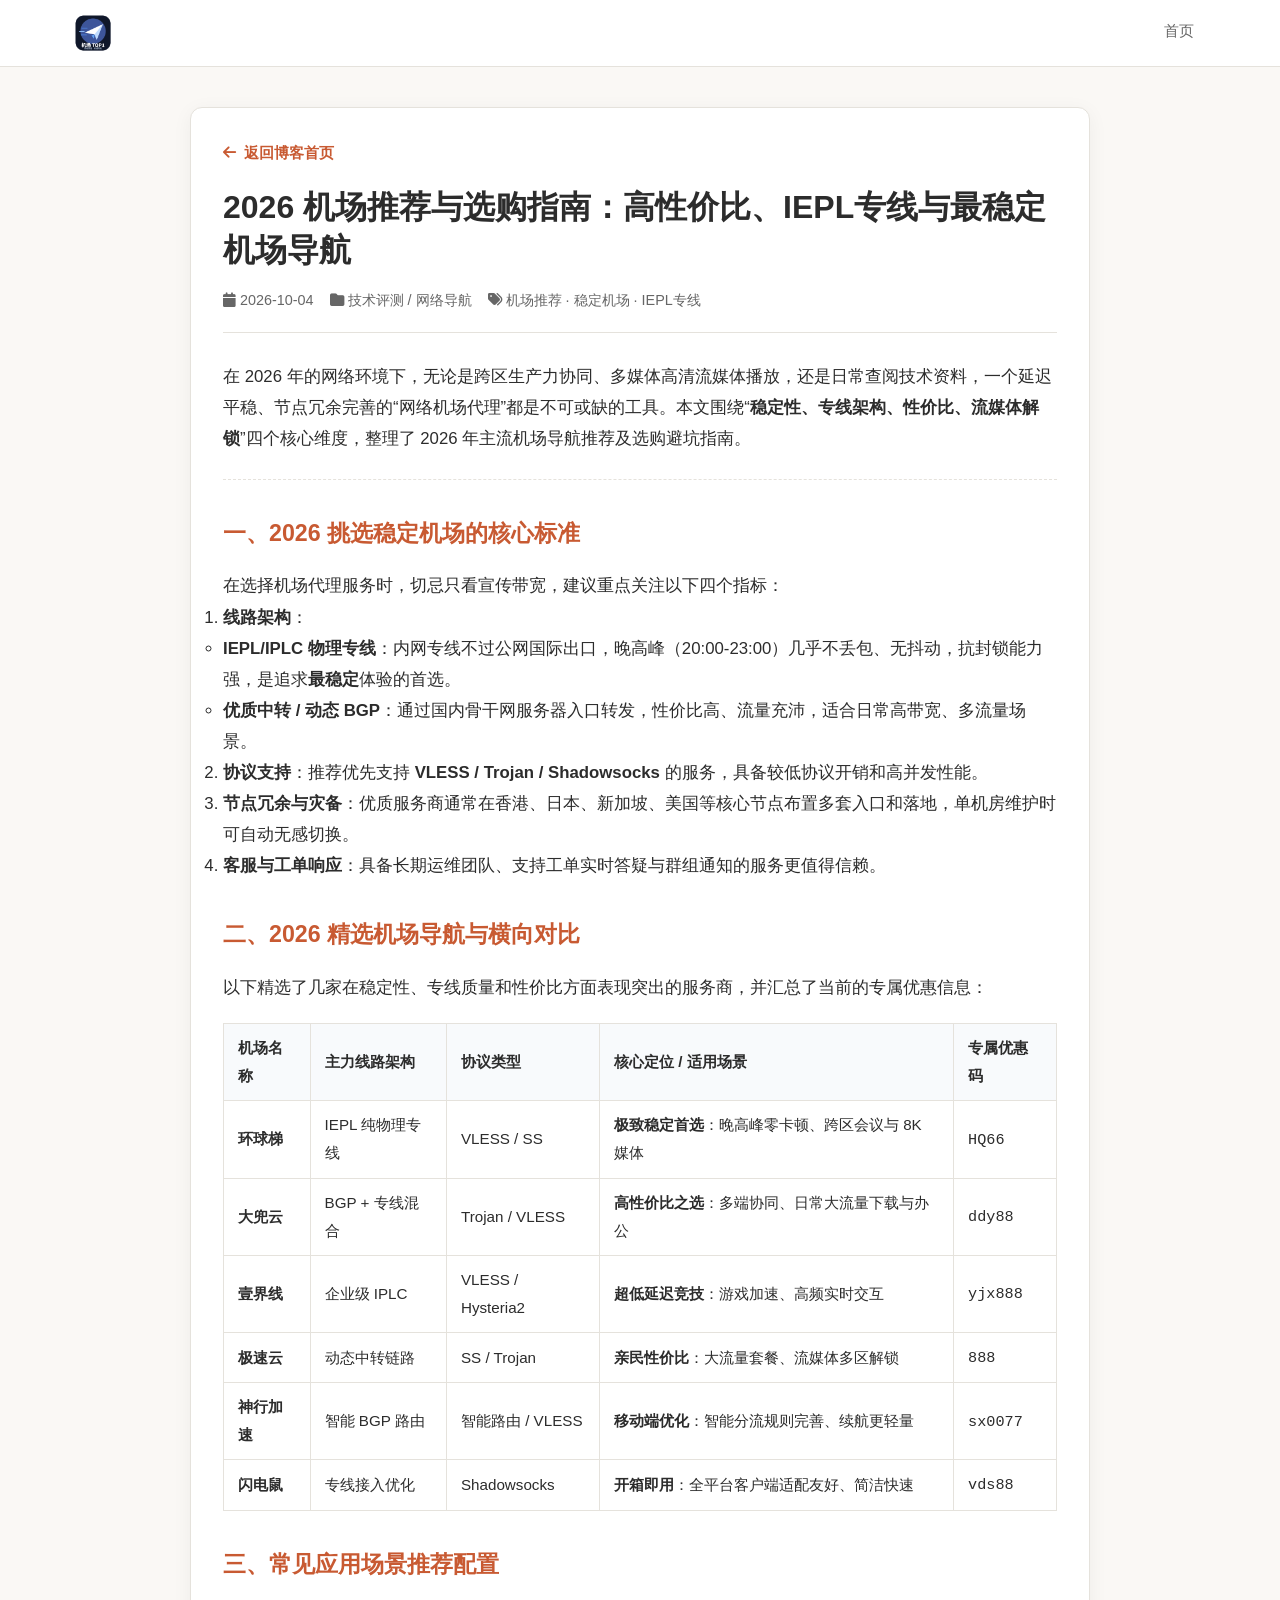
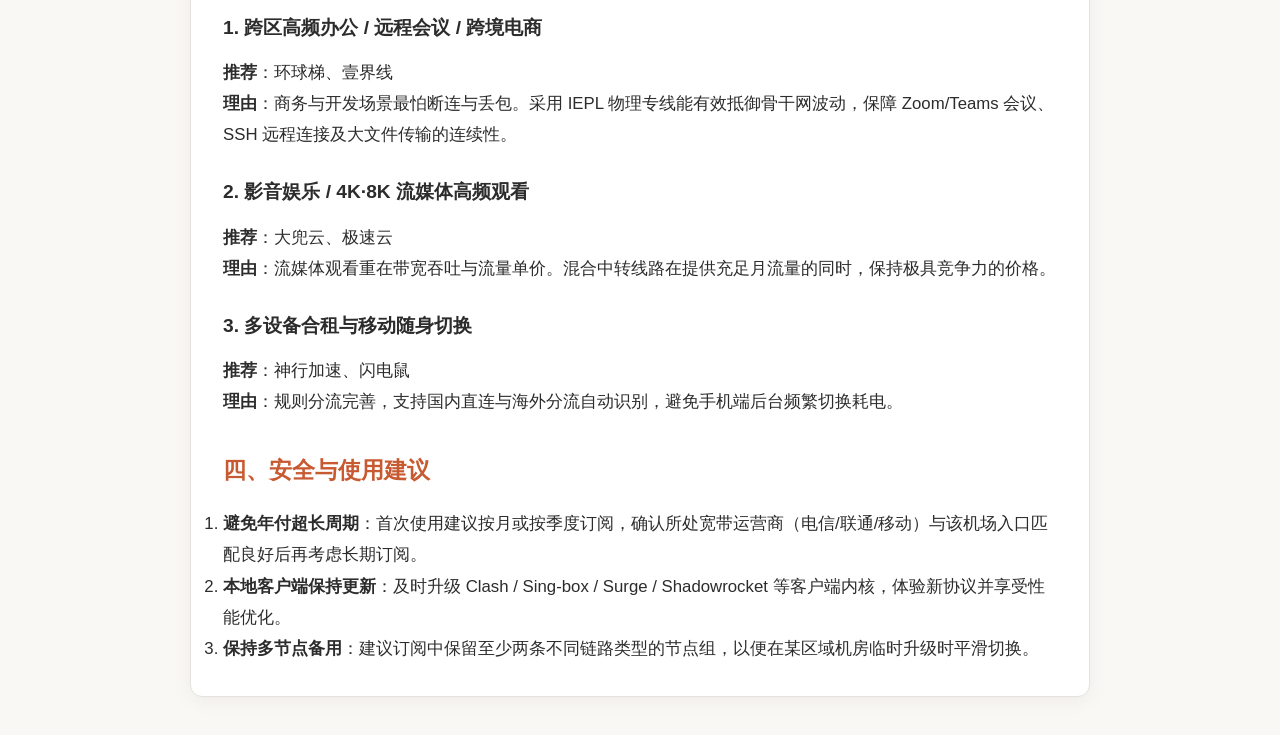
==== commit 165d2a34: "fix(navbar): constrain logo height to 38px and use horizontal logo" ====
--- a/posts/2026-airport-recommendation-guide.html
+++ b/posts/2026-airport-recommendation-guide.html
@@ -11,7 +11,7 @@
     <link href="https://fonts.googleapis.com/css2?family=Inter:wght@300;400;500;600;700;800&family=JetBrains+Mono:wght@400;500;700&family=Outfit:wght@500;600;700;800&display=swap" rel="stylesheet">
     <!-- FontAwesome for Icons -->
     <link rel="stylesheet" href="https://cdnjs.cloudflare.com/ajax/libs/font-awesome/6.4.0/css/all.min.css">
-    <link rel="icon" type="image/png" href="/favicon.png">
+    <link rel="icon" type="image/png" href="/images/favicon.png">
     <link rel="stylesheet" href="/css/styles.css">
     <style>
         .post-container {
@@ -86,9 +86,8 @@
 <body>
     <header class="site-header">
         <div class="header-container">
-            <a href="/index.html" class="brand-logo" style="text-decoration:none;">
-                <img src="/images/site-logo.png" alt="机场 TOP1 Logo" class="brand-logo-img">
-                <span class="brand-name">机场 TOP1</span>
+            <a href="/" class="brand-logo" style="display: flex; align-items: center; text-decoration: none;">
+              <img src="/images/logo-horizontal.png" alt="机场 TOP1" style="height: 38px; width: auto; max-width: 220px; object-fit: contain; vertical-align: middle;">
             </a>
             <nav class="main-nav">
                 <ul class="nav-list">
